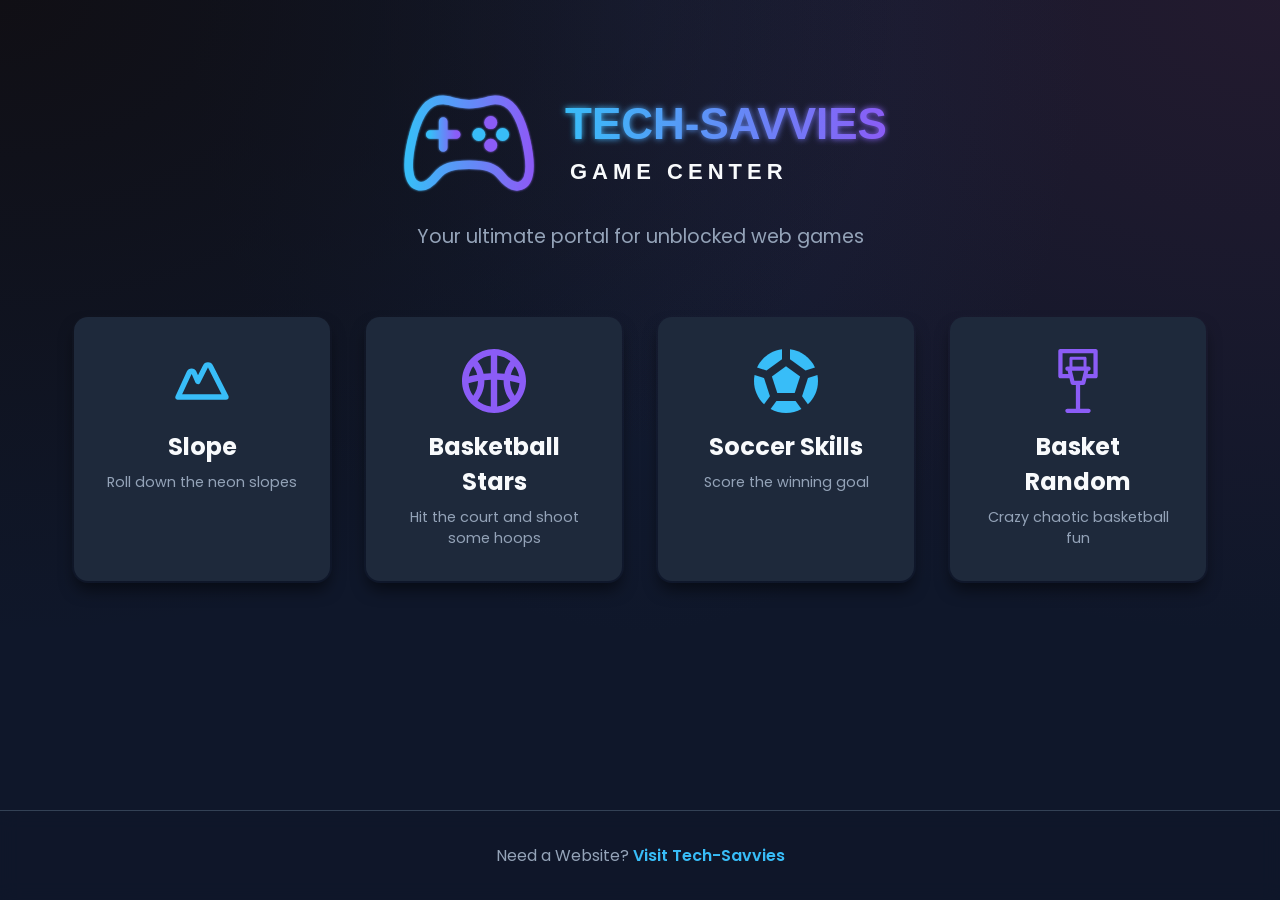
==== index.html @ 3afc70f8 "V1.0" ====
<!DOCTYPE html>
<html lang="en">
<head>
    <meta charset="UTF-8">
    <meta name="viewport" content="width=device-width, initial-scale=1.0">
    <title>Tech-Savvies Game Center</title>
    <link rel="stylesheet" href="style.css">
    <link href="https://fonts.googleapis.com/css2?family=Poppins:wght@400;600;800&display=swap" rel="stylesheet">
</head>
<body>
    <header class="header">
        <img src="logo.svg" alt="Tech-Savvies Game Center Logo" class="logo">
        <p class="subtitle">Your ultimate portal for unblocked web games</p>
    </header>

    <main class="container">
        <div class="game-grid">
            <a href="slope/index.html" target="_blank" class="game-card">
                <div class="card-content">
                    <svg class="icon" viewBox="0 0 24 24" xmlns="http://www.w3.org/2000/svg">
                        <path d="M15.24,6.63a1.09,1.09,0,0,0-2,0l-2.8,5.53v0L9,8.9a1,1,0,0,0-1.8,0L3,18H21Z" fill="none" stroke="var(--primary-color)" stroke-linecap="round" stroke-linejoin="round" stroke-width="2"></path>
                    </svg>
                    <h2>Slope</h2>
                    <p>Roll down the neon slopes</p>
                </div>
            </a>
            
            <a href="Bstars/index.html" target="_blank" class="game-card">
                <div class="card-content">
                    <svg class="icon" viewBox="0 0 20 20" xmlns="http://www.w3.org/2000/svg">
                        <g transform="translate(-284.000000, -4559.000000)" fill="var(--accent-color)">
                            <path d="M300.5,4573.646 C299.564,4572.34 299.006,4570.747 299.001,4569.022 C299.998,4569.196 300.985,4569.43 301.964,4569.708 C301.835,4571.169 301.311,4572.515 300.5,4573.646 L300.5,4573.646 Z M295,4576.931 L295,4568.614 C295.672,4568.637 296.343,4568.681 297.013,4568.75 C297.01,4568.834 297,4568.916 297,4569 C297,4571.318 297.796,4573.445 299.119,4575.141 C297.973,4576.098 296.555,4576.735 295,4576.931 L295,4576.931 Z M295,4561.069 C296.555,4561.265 297.973,4561.902 299.119,4562.859 C298.235,4563.992 297.59,4565.319 297.259,4566.767 C296.507,4566.688 295.755,4566.638 295,4566.614 L295,4561.069 Z M300.5,4564.354 C301.182,4565.305 301.659,4566.409 301.87,4567.605 C301.004,4567.379 300.133,4567.185 299.254,4567.035 C299.503,4566.057 299.928,4565.151 300.5,4564.354 L300.5,4564.354 Z M293,4566.614 C292.245,4566.638 291.493,4566.688 290.741,4566.767 C290.41,4565.319 289.765,4563.992 288.881,4562.859 C290.027,4561.902 291.445,4561.265 293,4561.069 L293,4566.614 Z M293,4576.931 C291.445,4576.735 290.027,4576.098 288.881,4575.141 C290.204,4573.445 291,4571.318 291,4569 C291,4568.916 290.99,4568.834 290.987,4568.75 C291.657,4568.681 292.328,4568.637 293,4568.614 L293,4576.931 Z M286.036,4569.708 C287.015,4569.43 288.002,4569.196 288.999,4569.022 C288.994,4570.747 288.436,4572.34 287.5,4573.646 C286.689,4572.515 286.165,4571.169 286.036,4569.708 L286.036,4569.708 Z M287.5,4564.354 C288.072,4565.151 288.497,4566.057 288.746,4567.035 C287.867,4567.185 286.996,4567.379 286.13,4567.605 C286.341,4566.409 286.818,4565.305 287.5,4564.354 L287.5,4564.354 Z M301.881,4562.859 C301.469,4562.331 301.008,4561.845 300.5,4561.41 C298.751,4559.911 296.484,4559 294,4559 C291.516,4559 289.249,4559.911 287.5,4561.41 C286.992,4561.845 286.531,4562.331 286.119,4562.859 C284.796,4564.555 284,4566.682 284,4569 C284,4571.318 284.796,4573.445 286.119,4575.141 C286.531,4575.669 286.992,4576.155 287.5,4576.59 C289.249,4578.089 291.516,4579 294,4579 C296.484,4579 298.751,4578.089 300.5,4576.59 C301.008,4576.155 301.469,4575.669 301.881,4575.141 C303.204,4573.445 304,4571.318 304,4569 C304,4566.682 303.204,4564.555 301.881,4562.859 L301.881,4562.859 Z"/>
                        </g>
                    </svg>
                    <h2>Basketball Stars</h2>
                    <p>Hit the court and shoot some hoops</p>
                </div>
            </a>
            
            <a href="sskills/index.html" target="_blank" class="game-card">
                <div class="card-content">
                    <svg class="icon" viewBox="0 0 16 16" xmlns="http://www.w3.org/2000/svg">
                        <g fill="var(--primary-color)">
                            <path d="M16 8C16 10.3005 15.029 12.3742 13.4744 13.8336L12.0147 11.8244L13.4959 7.26574L15.8592 6.49785C15.9516 6.98439 16 7.48655 16 8Z"/>
                            <path d="M10.3966 13L11.8573 15.0104C10.7134 15.6411 9.39861 16 8 16C6.60139 16 5.28661 15.6411 4.14273 15.0104L5.60335 13H10.3966Z"/>
                            <path d="M0 8C0 10.3005 0.971022 12.3742 2.52556 13.8336L3.98532 11.8244L2.50412 7.26575L0.140801 6.49786C0.0483698 6.9844 0 7.48655 0 8Z"/>
                            <path d="M3.12212 5.36363L0.758423 4.59561C1.90208 2.16713 4.23136 0.40714 6.99999 0.0618925V2.54619L3.12212 5.36363Z"/>
                            <path d="M8.99999 2.54619V0.0618896C11.7686 0.40713 14.0979 2.16712 15.2416 4.5956L12.8779 5.36362L8.99999 2.54619Z"/>
                            <path d="M4.47328 6.85409L7.99999 4.29179L11.5267 6.85409L10.1796 11H5.82037L4.47328 6.85409Z"/>
                        </g>
                    </svg>
                    <h2>Soccer Skills</h2>
                    <p>Score the winning goal</p>
                </div>
            </a>
            
            <a href="brandom/index.html" target="_blank" class="game-card">
                <div class="card-content">
                    <svg class="icon" viewBox="0 0 297 297" xmlns="http://www.w3.org/2000/svg">
                        <path fill="var(--accent-color)" d="M230.039,0H66.961c-5.458,0-9.884,4.425-9.884,9.884v116.485c0,5.458,4.425,9.884,9.884,9.884h41.789l5.7,22.8 c1.099,4.399,5.053,7.486,9.588,7.486h14.578v110.695h-39.04c-5.458,0-9.884,4.425-9.884,9.884c0,5.458,4.425,9.884,9.884,9.884 h97.847c5.458,0,9.884-4.425,9.884-9.884c0-5.458-4.425-9.884-9.884-9.884h-39.04V166.537h14.578c4.535,0,8.489-3.087,9.588-7.486 l5.7-22.8h41.789c5.458,0,9.884-4.425,9.884-9.884V9.884C239.923,4.425,235.497,0,230.039,0z M174.197,81.539h-51.394V49.418h51.394 V81.539z M165.245,146.77h-33.49l-11.366-45.464h56.222L165.245,146.77z M220.156,116.485h-26.964l3.795-15.179h0.437 c5.458,0,9.884-4.425,9.884-9.884s-4.425-9.884-9.884-9.884h-9.389v-39.04c0-3.821-3.097-6.918-6.918-6.918h-65.231 c-3.821,0-6.918,3.097-6.918,6.918v39.04h-9.389c-5.458,0-9.884,4.425-9.884,9.884s4.425,9.884,9.884,9.884h0.437l3.795,15.179 H76.844V19.767h143.311V116.485z"/>
                    </svg>
                    <h2>Basket Random</h2>
                    <p>Crazy chaotic basketball fun</p>
                </div>
            </a>
        </div>
    </main>

    <footer class="footer">
        <p>Need a Website? <a href="https://www.tech-savvies.com" target="_blank" class="tech-link">Visit Tech-Savvies</a></p>
    </footer>
</body>
</html>
---- style.css ----
:root {
    --bg-color: #0f172a;
    --card-bg: #1e293b;
    --card-hover: #334155;
    --primary-color: #38bdf8;
    --accent-color: #8b5cf6;
    --text-main: #f8fafc;
    --text-muted: #94a3b8;
}

* {
    box-sizing: border-box;
    margin: 0;
    padding: 0;
}

body {
    font-family: 'Poppins', sans-serif;
    background-color: var(--bg-color);
    color: var(--text-main);
    display: flex;
    flex-direction: column;
    min-height: 100vh;
    background-image: 
        radial-gradient(at 0% 0%, hsla(253,16%,7%,1) 0, transparent 50%), 
        radial-gradient(at 50% 0%, hsla(225,39%,30%,0.2) 0, transparent 50%), 
        radial-gradient(at 100% 0%, hsla(339,49%,30%,0.2) 0, transparent 50%);
}

.header {
    text-align: center;
    padding: 4rem 2rem 2rem;
    display: flex;
    flex-direction: column;
    align-items: center;
}

.logo {
    max-width: 500px;
    width: 100%;
    height: auto;
    margin-bottom: 0.5rem;
}

.subtitle {
    color: var(--text-muted);
    font-size: 1.2rem;
}

.container {
    flex: 1;
    max-width: 1200px;
    margin: 0 auto;
    padding: 2rem;
    width: 100%;
}

.game-grid {
    display: grid;
    grid-template-columns: repeat(auto-fit, minmax(250px, 1fr));
    gap: 2rem;
}

.game-card {
    background-color: var(--card-bg);
    border-radius: 1rem;
    padding: 2px;
    text-decoration: none;
    color: inherit;
    transition: all 0.3s ease;
    position: relative;
    box-shadow: 0 10px 15px -3px rgba(0, 0, 0, 0.5);
    background: linear-gradient(45deg, transparent, transparent);
}

.game-card::before {
    content: "";
    position: absolute;
    top: 0; left: 0; right: 0; bottom: 0;
    border-radius: 1rem;
    background: linear-gradient(45deg, var(--primary-color), var(--accent-color));
    z-index: -1;
    opacity: 0;
    transition: opacity 0.3s ease;
}

.game-card:hover {
    transform: translateY(-10px);
}

.game-card:hover::before {
    opacity: 1;
}

.card-content {
    background-color: var(--card-bg);
    padding: 2rem;
    border-radius: calc(1rem - 2px);
    height: 100%;
    display: flex;
    flex-direction: column;
    align-items: center;
    text-align: center;
}

.icon {
    width: 4rem;
    height: 4rem;
    margin-bottom: 1rem;
    display: block;
}

.game-card h2 {
    font-size: 1.5rem;
    margin-bottom: 0.5rem;
    color: var(--text-main);
}

.game-card p {
    color: var(--text-muted);
    font-size: 0.9rem;
}

.footer {
    text-align: center;
    padding: 2rem;
    background-color: rgba(15, 23, 42, 0.8);
    backdrop-filter: blur(10px);
    border-top: 1px solid var(--card-hover);
    margin-top: auto;
}

.footer p {
    color: var(--text-muted);
}

.tech-link {
    color: var(--primary-color);
    text-decoration: none;
    font-weight: 600;
    transition: color 0.3s ease;
}

.tech-link:hover {
    color: var(--accent-color);
    text-decoration: underline;
}

@media (max-width: 768px) {
    .header h1 {
        font-size: 2.5rem;
    }
}
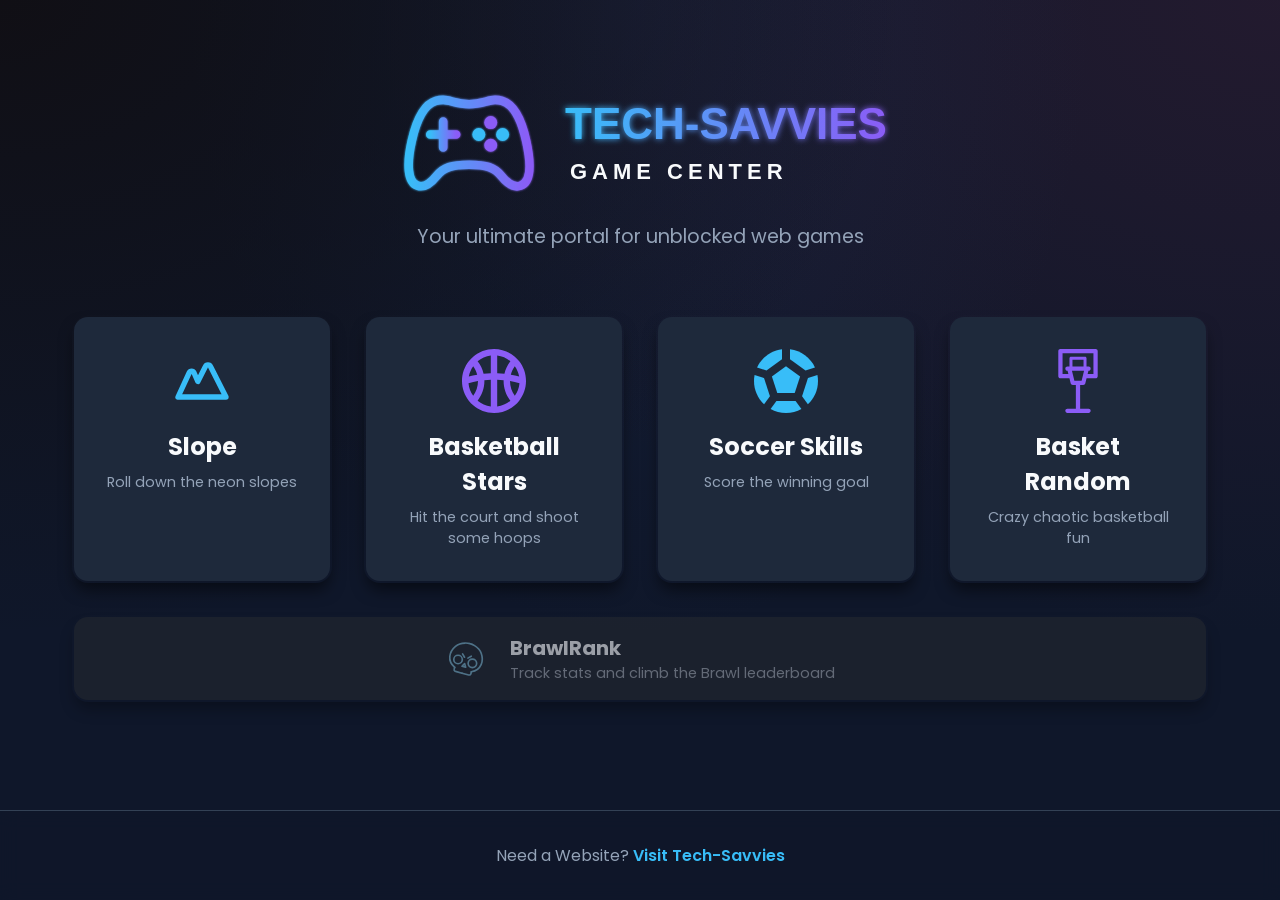
==== commit 46f25987: "V1.2" ====
--- a/index.html
+++ b/index.html
@@ -63,6 +63,27 @@
                     <p>Crazy chaotic basketball fun</p>
                 </div>
             </a>
+
+            <a href="https://brawlrank.tech-savvies.com" target="_blank" class="game-card banner-card">
+                <div class="card-content">
+                    <svg class="icon" viewBox="0 0 48 48" xmlns="http://www.w3.org/2000/svg">
+                        <g fill="none" stroke="var(--primary-color)" stroke-linecap="round" stroke-linejoin="round" stroke-width="2">
+                            <path d="M10.47,33.9609c-9.6109-7.8546-6.3652-19.1445.9277-25.2132s17.395-3.24,17.395-3.24,10.1632,2.601,13.4447,11.5031S42.6845,37.3135,30.4339,39.31"/>
+                            <path d="M10.47,33.9609l-.7115,2.3056S8.94,38.3592,12.39,39.2127l6.8771,1.8428"/>
+                            <path d="M30.4339,39.31l-.5366,2.3524s-.3376,2.2215-3.7527,1.2355l-6.8771-1.8427"/>
+                            <path d="M23.5974,33.9336l-2.2043-.5907-2.2044-.5906,1.6137-1.6137,1.6137-1.6137.5907,2.2043Z"/>
+                            <circle cx="14.4502" cy="24.5728" r="5.1122"/>
+                            <path d="M19.9006,17.86l2.3206,4.0192"/>
+                            <circle cx="31.6682" cy="29.1864" r="5.1122"/>
+                            <path d="M30.3046,20.6474l-4.0193,2.32"/>
+                        </g>
+                    </svg>
+                    <div class="banner-info">
+                        <h2>BrawlRank</h2>
+                        <p>Track stats and climb the Brawl leaderboard</p>
+                    </div>
+                </div>
+            </a>
         </div>
     </main>
 
--- a/style.css
+++ b/style.css
@@ -121,6 +121,41 @@
     font-size: 0.9rem;
 }
 
+.banner-card {
+    grid-column: 1 / -1;
+    opacity: 0.6;
+    filter: grayscale(0.6);
+}
+
+.banner-card .card-content {
+    flex-direction: row;
+    padding: 1rem 2rem;
+    justify-content: center;
+    text-align: left;
+    gap: 1.5rem;
+}
+
+.banner-card .icon {
+    width: 2.5rem;
+    height: 2.5rem;
+    margin-bottom: 0;
+}
+
+.banner-card .banner-info {
+    display: flex;
+    flex-direction: column;
+    justify-content: center;
+}
+
+.banner-card h2 {
+    margin-bottom: 0;
+    font-size: 1.25rem;
+}
+
+.banner-card p {
+    margin-top: 0;
+}
+
 .footer {
     text-align: center;
     padding: 2rem;
